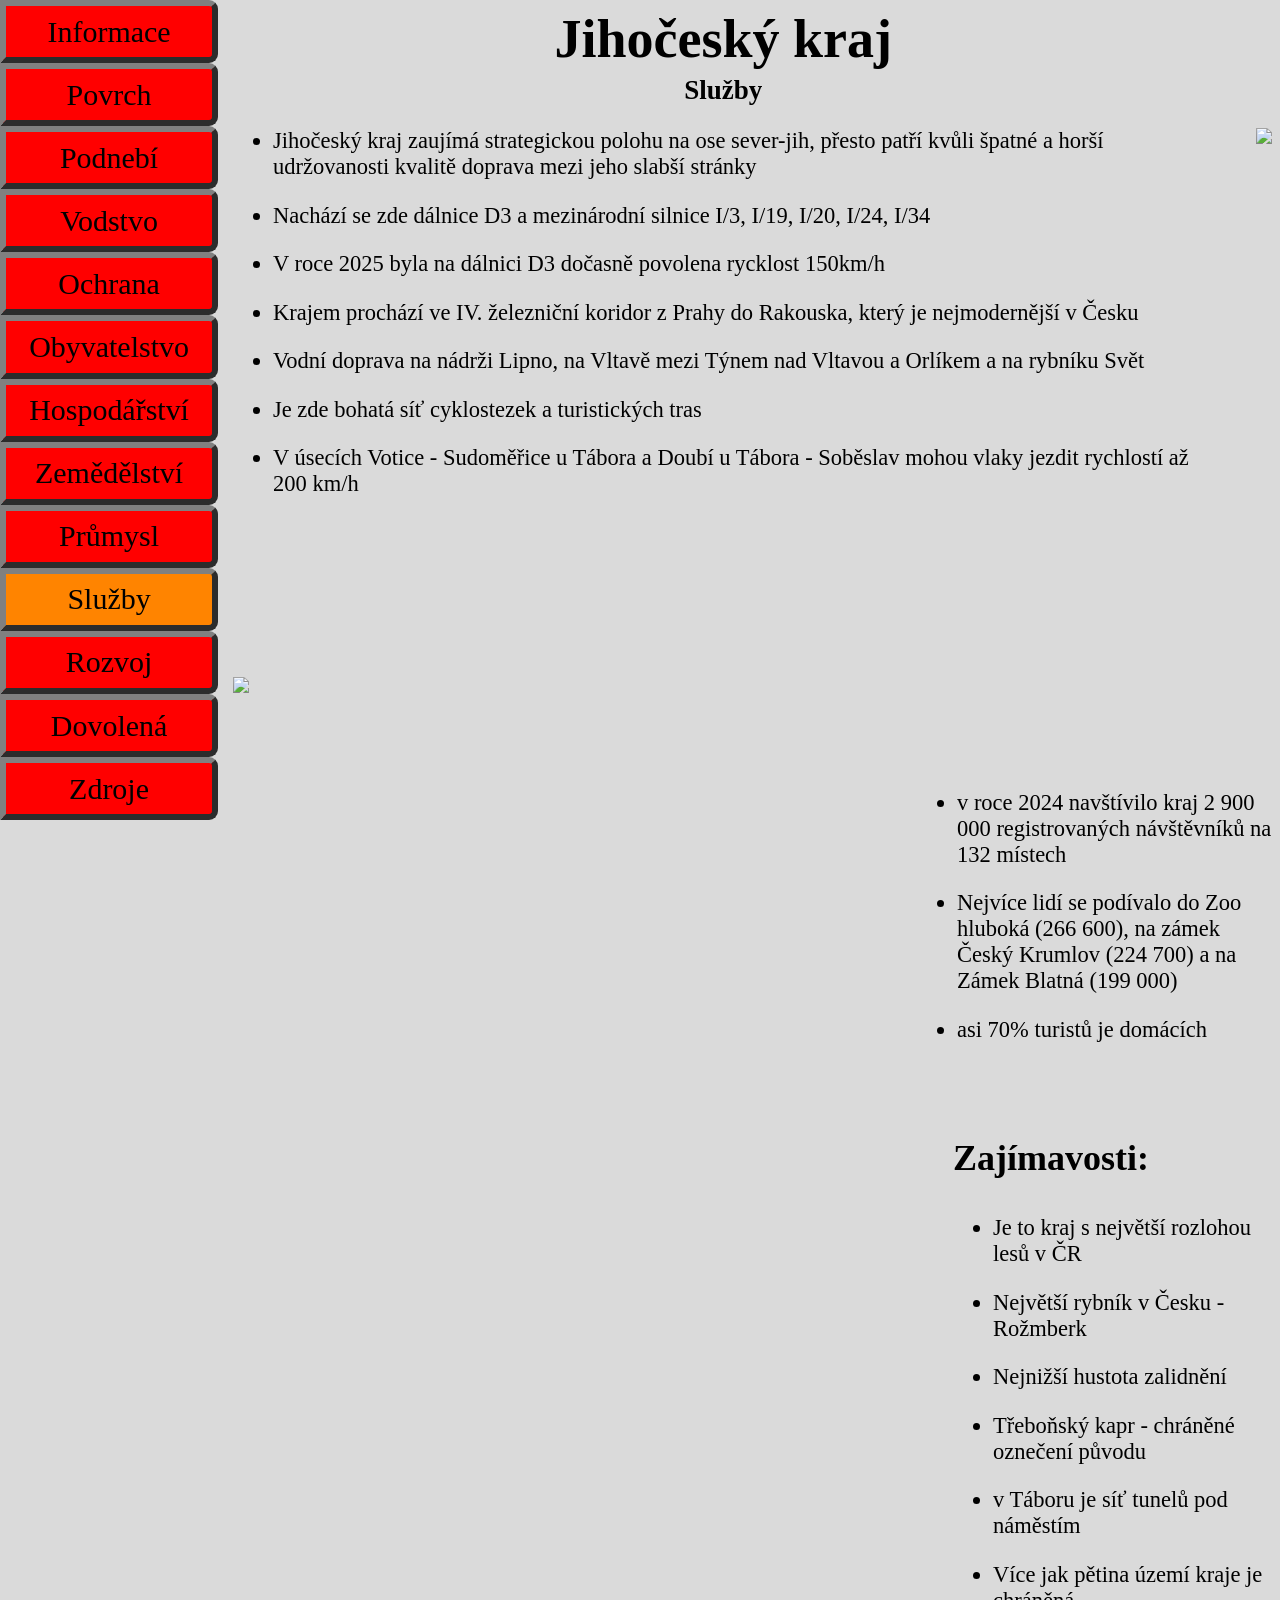
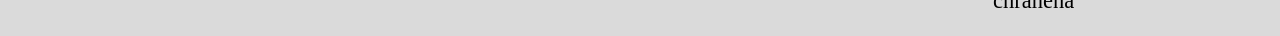
==== 10.html @ 7df512e7 "10.html" ====
<!DOCTYPE html>
<html lang="cs">
  <head>
    <link rel="stylesheet" href="style.css">
    <meta charset="utf-8">
    <title>Jihočeský kraj</title>
  </head>
  <body>
    <header>
      <h1>Jihočeský kraj</h1>
      <h2>Služby</h2>
    </header>
    <nav>
      <ul>
        <li><a href="index.html" target="_self">Informace</a></li>
        <li><a href="2.html" target="_self">Povrch</a></li>
        <li><a href="3.html" target="_self">Podnebí</a></li>
        <li><a href="4.html" target="_self">Vodstvo</a></li>
        <li><a href="5.html" target="_self">Ochrana</a></li>
        <li><a href="6.html" target="_self">Obyvatelstvo</a></li>
        <li><a href="7.html" target="_self">Hospodářství</a></li>
        <li><a href="8.html" target="_self">Zemědělství</a></li>
        <li><a href="9.html" target="_self">Průmysl</a></li>
        <li><a href="10.html" target="_self" id="current_link">Služby</a></li>
        <li><a href="11.html" target="_self">Rozvoj</a></li>
        <li><a href="12.html" target="_self">Dovolená</a></li>
        <li><a href="13.html" target="_self">Zdroje</a></li>
      </ul>
    </nav>
    <main>
      <article id="sluzby_article_1">
        <ul>
            <img src="images/zeleznice.png" id="img10_1">
            <li><p>Jihočeský kraj zaujímá strategickou polohu na ose sever-jih, přesto patří kvůli špatné a horší udržovanosti kvalitě doprava mezi jeho slabší stránky</p></li>
            <li><p>Nachází se zde dálnice D3 a mezinárodní silnice I/3, I/19, I/20, I/24, I/34</p></li>
            <li><p>V roce 2025 byla na dálnici D3 dočasně povolena rycklost 150km/h</p></li>
            <li><p>Krajem prochází ve IV. železniční koridor z Prahy do Rakouska, který je nejmodernější v Česku</p></li>
            <li><p>Vodní doprava na nádrži Lipno, na Vltavě mezi Týnem nad Vltavou a Orlíkem a na rybníku Svět</p></li>
            <li><p>Je zde bohatá síť cyklostezek a turistických tras</p></li>
            <li><p>V úsecích Votice - Sudoměřice u Tábora a Doubí u Tábora - Soběslav mohou vlaky jezdit rychlostí až 200 km/h</p></li>
        </ul>
      </article>
      <article id="sluzby_article_2">
        <img src="images/rozhledna.png" id="img10_2">
        <ul>
            <li><p>v roce 2024 navštívilo kraj 2 900 000 registrovaných návštěvníků na 132 místech</p></li>
            <li><p>Nejvíce lidí se podívalo do Zoo hluboká (266 600), na zámek Český Krumlov (224 700) a na Zámek Blatná (199 000)</p></li>
            <li><p>asi 70% turistů je domácích</p></li>
        </ul>
      </article>
      <article id="sluzby_article_3">
        <h3>Zajímavosti:</h3>
        <ul>
            <li><p>Je to kraj s největší rozlohou lesů v ČR</p></li>
            <li><p>Největší rybník v Česku - Rožmberk</p></li>
            <li><p>Nejnižší hustota zalidnění</p></li>
            <li><p>Třeboňský kapr - chráněné oznečení původu</p></li>
            <li><p>v Táboru je síť tunelů pod náměstím</p></li>
            <li><p>Více jak pětina území kraje je chráněná</p></li>
        </ul>
      </article>
    </main>
    <footer></footer>
  </body>
</html>
---- style.css ----
body{
    background-color: rgb(218, 218, 218);
    margin-left: 0px;
}
header{
    margin-left: calc(18.5vh + 8px);
}
header h1{
    text-align: center;
    font-size: 6vh;
    margin-top: 0px;
    margin-bottom: 0.5vh;
}
header h2{
    margin-top: 0.5vh;
    text-align: center;
    font-size: 3vh;
}
nav{
    position: fixed;
    z-index: 100;
    top: 0;
}
nav ul{
    float: left;
    list-style-type: none;
    margin: 0px;
    padding: 0px;
}
nav a{
    display: inline-block;
    width: 21vh;
    font-size: 3.33vh;
    padding:0.95vh;
    text-align: center;
    background-color: red;
    border: 0.7vh outset gray;
    border-top-right-radius: 1vh;
    border-bottom-right-radius: 1vh;
    color: black;
    text-decoration: none;
}
#current_link{
    background-color: hsl(31, 100%, 50%);
}
nav a:hover{
    background-color: hsl(0, 100%, 40%);
    border: 0.7vh inset gray;
    padding-right: 2vh;
}
#current_link:hover{
    background-color: hsl(31, 100%, 40%);
}
#firstnav{
    margin-top: 0px;
}
nav li{
    display: imline-block;
}
#img1_1{
    height: 40vh;
    margin: 5vh;
    float: right;
}
li::marker{
    font-size: 2.5vh;
}
#mapa_article_1{
    padding-top: 4vh;
}
#mapa_article_1 ul{
    padding-left: 3vh;
    display: inline-block;
    width: 60vh;
}
#mapa_article_1 h3{
    font-size: 4vh;
    margin-bottom: 0vh;
}
#mapa_article_1 p{
    font-size: 2.5vh;
}
#euroregiony{
    float: right;

}
main{
    margin-left: calc(8px + 25vh);
}



#img2_1{
    float: left;
    height: 46vh;
    margin-right: 5vh;
}
#img2_2{
    height: 46vh;
    margin-top: 4vh;
    float: right;
    margin-right: 20vh;
}
#povrch_article_1{
    padding-top: 4vh;
    font-size: 2.5vh;
}
#povrch_article_1 ol{
    margin-left: 70vh;
}
#povrch_article_2{
    margin-top: 16vh;
    font-size: 2.5vh;
}



#img3_1{
    height: 60vh;
    float: left;
}
#podnebi_article_1{
    margin-left: calc(86vh + 8px);
    padding-top: 2vh;
    font-size: 2.5vh;
}
#podnebi_article_2{
    margin-top: 32vh;
    font-size: 2.5vh;
}
#podnebi_article_2 h3{
    font-size: 4vh;
    margin-bottom: 0vh;
}
#podnebi_article_2 h4{
    margin-top: 2vh;
    font-size: 3vh;
    margin-bottom: 1vh;
}



#img4_1{
    height: 67vh;
    float: right;
    margin: 4vh;
}
#vodstvo_article_1{
    font-size: 2.5vh;
    padding-top: 6vh;
}
#vodstvo_article_1 ul{
    padding-left: 2vh;
}
#vodstvo_article_2{
    font-size: 2.5vh;
}
#vodstvo_article_2 h3{
    font-size: 4vh;
    margin-bottom: 1vh;
}



#chko_article_1{
    font-size: 2.5vh;
}
#chko_article_1 h3{
    font-size: 4vh;
    margin-bottom: 1vh;
}
#chko_article_1 h4{
    font-size: 3vh;
    margin-bottom: 1vh;
}
.bez_tecky{
    list-style-type: none;
}
#custom_5_1{
    float:right;
    margin-right: 30vh;
    margin-top: 8vh;
}



#obyvatelstvo_article_1{
    margin-left: 2vh;
    float: left;
    font-size: 2.5vh;
}
#obyvatelstvo_article_1 ul{
    padding-left: 2vh;
}
#img6_1{
    height: 40vh;
}
#img6_2{
    height: 50vh;
}
#obyvatelstvo_article_2{
    margin-left: 50vw;
    font-size: 2.5vh;
}
#img6_3{
    height: 60vh;
    float: left;
}
#obyvatelstvo_article_3{
    font-size: 2.5vh;
    margin-top: 6vh;
}
#obyvatelstvo_article_3 ul{
    padding-top: 6vh;
    margin-left: 90vh;
}
#obyvatelstvo_article_4{
    font-size: 2.5vh;
    margin-top: 40vh;
}
#img6_4{
    height: 60vh;
    float: right;
    margin-right: 10vh;
}
#obyvatelstvo_article_5{
    font-size: 2.5vh;
    margin-top: 70vh;
}



#hospodarstvi_article_1{
    font-size: 2.5vh;
}
#img7_1{
    height: 50vh;
}



#zemedelstvi_article_1{
    font-size: 2.5vh;
}
#img8_1{
    height: 60vh;
    float: left;
}
#zemedelstvi_article_1 ul{
    margin-left: 80vh;
    padding-top: 10vh;
}
#zemedelstvi_article_2{
    font-size: 2.5vh;
    margin-top: 24vh;
}
#img8_2{
    height: 80vh;
    float: left;
}
#zemedelstvi_article_2 ul{
    margin-left: 90vh;
    padding-top: 4vh;
}



#prumysl_article_1{
    font-size: 2.5vh;
}
#prumysl_article_1 ul{
    padding-left: 2vh;
}
#prumysl_article_2{
    margin-top: 20vh;
    font-size: 2.5vh;
}
#img9_1{
    float: right;
    height: 40vh;
    margin-top: 10vh;
}
#prumysl_article_2 h3{
    font-size: 4vh;
}



#sluzby_article_1{
    font-size: 2.5vh;
}
#img10_1{
    height: 70vh;
    float: right;
    margin-left: 5vh;
}
#sluzby_article_2{
    margin-top: 20vh;
    font-size: 2.5vh;
}
#img10_2{
    height:  80vh;
    float: left;
}
#sluzby_article_2 ul{
    padding-top: 10vh;
    margin-left: 76vh;
}
#sluzby_article_3{
    font-size: 2.5vh;
    padding-top: 4vh;
    margin-left: 80vh;
}
#sluzby_article_3 h3{
    font-size: 4vh;
}



#rozvoj_article_1{
    font-size: 2.5vh;
}
#rozvoj_article_1 h3{
    font-size: 4vh;
}
#rozvoj_article_2{
    float: left;
    margin-top: 10vh;
    font-size: 2.5vh;
}
#rozvoj_article_2 h3{
    font-size: 4vh;
}
#rozvoj_article_3{
    margin-top: 17vh;
    margin-left: 50vw;
    font-size: 2.5vh;
}
#rozvoj_article_3 h3{
    font-size: 4vh;
}
#rozvoj_article_4{
    margin-top: 17vh;
    font-size: 2.5vh;
}
#rozvoj_article_4 h3{
    font-size: 4vh;
}
#img11_1{
    height: 50vh;
    float: right;
}



#dovolena_article_1_1{
    font-size: 2.5vh;
}
#dovolena_article_1_1 h3{
    font-size: 4vh;
    margin-left: 10vh;
}
#img12_1_1{
    height: 50vh;
    float: right;
    margin-right: 10vh;
}
#img12_1_2{
    height: 50vh;
}
#dovolena_article_2_1{
    margin-top: 10vh;
    font-size: 2.5vh;
}
#dovolena_article_2_1 h3{
    font-size: 4vh;
    margin-left: 10vh;
}
#img12_2_1{
    height: 70vh;
    float: right;
    margin-right: 4vh;
}
#dovolena_article_3_1{
    margin-top: 30vh;
    font-size: 2.5vh;
}
#dovolena_article_3_1 h3{
    font-size: 4vh;
    margin-left: 10vh;
}
#img12_3_1{
    height: 80vh;
    float: right;
    margin-right: 14vh;
}
#img12_3_2{
    height: 60vh;
    margin-left: 10vh;
}
#dovolena_article_4_1{
    margin-top: 10vh;
    font-size: 2.5vh;
}
#dovolena_article_4_1 h3{
    font-size: 4vh;
    margin-left: 10vh;
}
#img12_4_1{
    float: right;
    height: 60vh;
    margin-left: 5vh;
}
#dovolena_article_5_1{
    margin-top: 10vh;
    font-size: 2.5vh;
}
#dovolena_article_5_1 h3{
    font-size: 4vh;
    margin-left: 10vh;
}
#img12_5_1{
    height: 50vh;
    float: right;
    margin-left: 5vh;
}



#zdroje_article_1{
    font-size: 2.5vh;
}
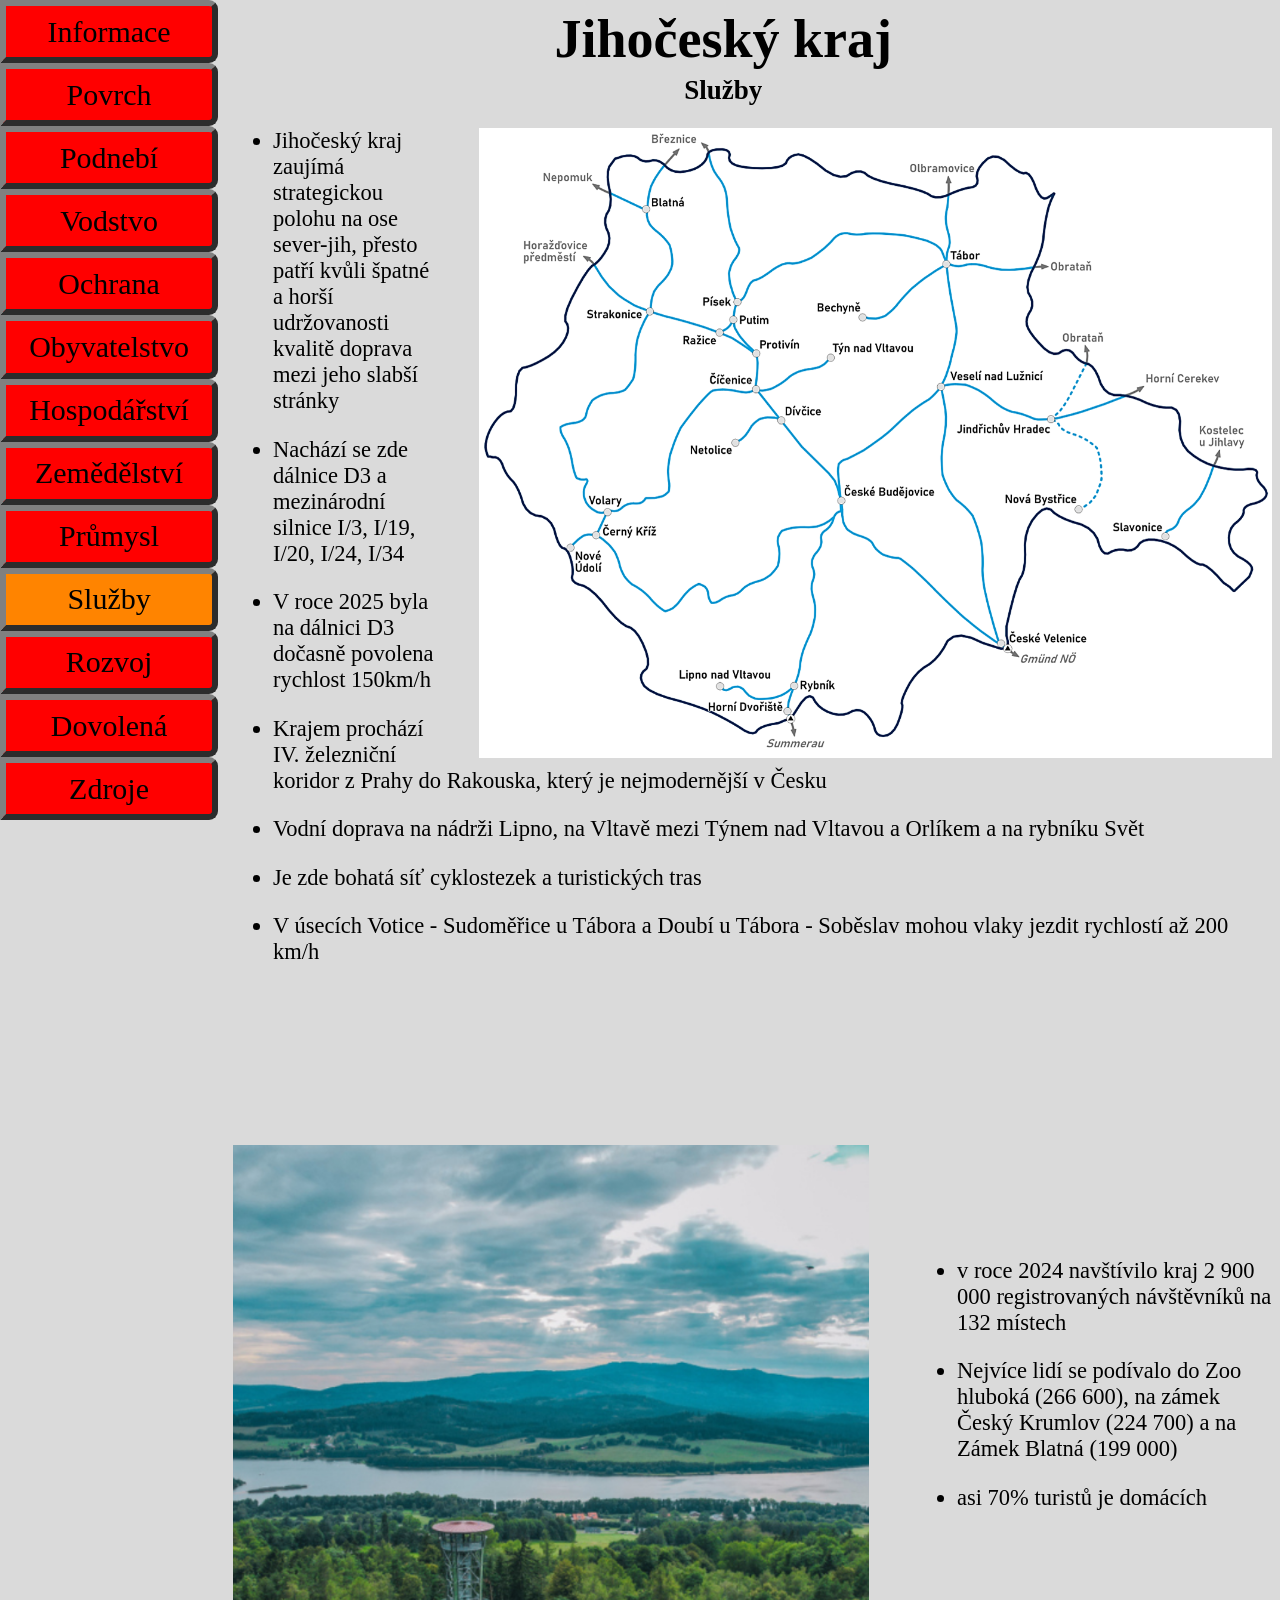
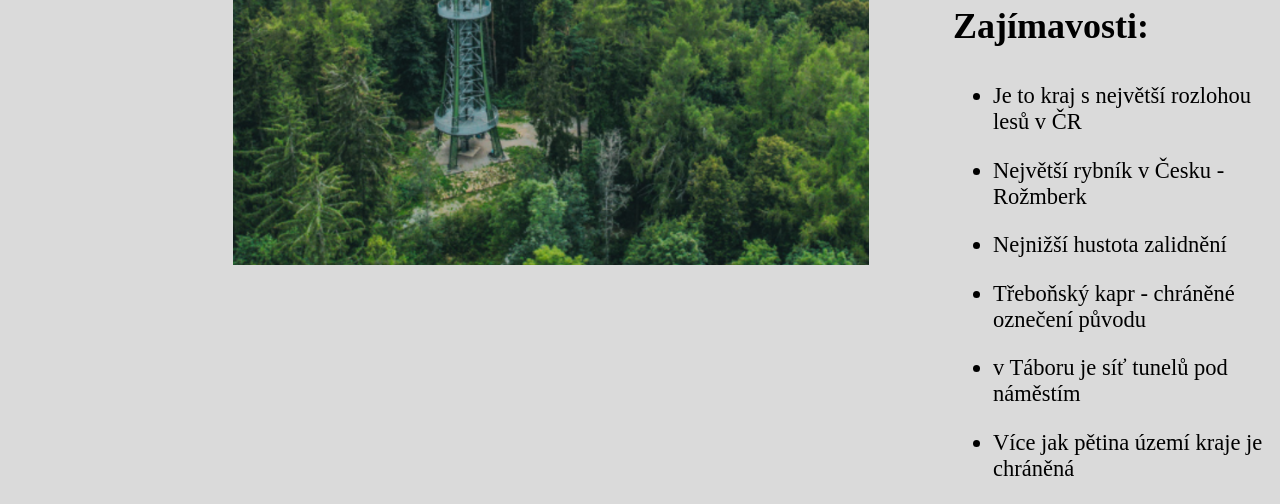
==== commit 2186b1a5: "10.html aktualisieren" ====
--- a/10.html
+++ b/10.html
@@ -33,8 +33,8 @@
             <img src="images/zeleznice.png" id="img10_1">
             <li><p>Jihočeský kraj zaujímá strategickou polohu na ose sever-jih, přesto patří kvůli špatné a horší udržovanosti kvalitě doprava mezi jeho slabší stránky</p></li>
             <li><p>Nachází se zde dálnice D3 a mezinárodní silnice I/3, I/19, I/20, I/24, I/34</p></li>
-            <li><p>V roce 2025 byla na dálnici D3 dočasně povolena rycklost 150km/h</p></li>
-            <li><p>Krajem prochází ve IV. železniční koridor z Prahy do Rakouska, který je nejmodernější v Česku</p></li>
+            <li><p>V roce 2025 byla na dálnici D3 dočasně povolena rychlost 150km/h</p></li>
+            <li><p>Krajem prochází IV. železniční koridor z Prahy do Rakouska, který je nejmodernější v Česku</p></li>
             <li><p>Vodní doprava na nádrži Lipno, na Vltavě mezi Týnem nad Vltavou a Orlíkem a na rybníku Svět</p></li>
             <li><p>Je zde bohatá síť cyklostezek a turistických tras</p></li>
             <li><p>V úsecích Votice - Sudoměřice u Tábora a Doubí u Tábora - Soběslav mohou vlaky jezdit rychlostí až 200 km/h</p></li>
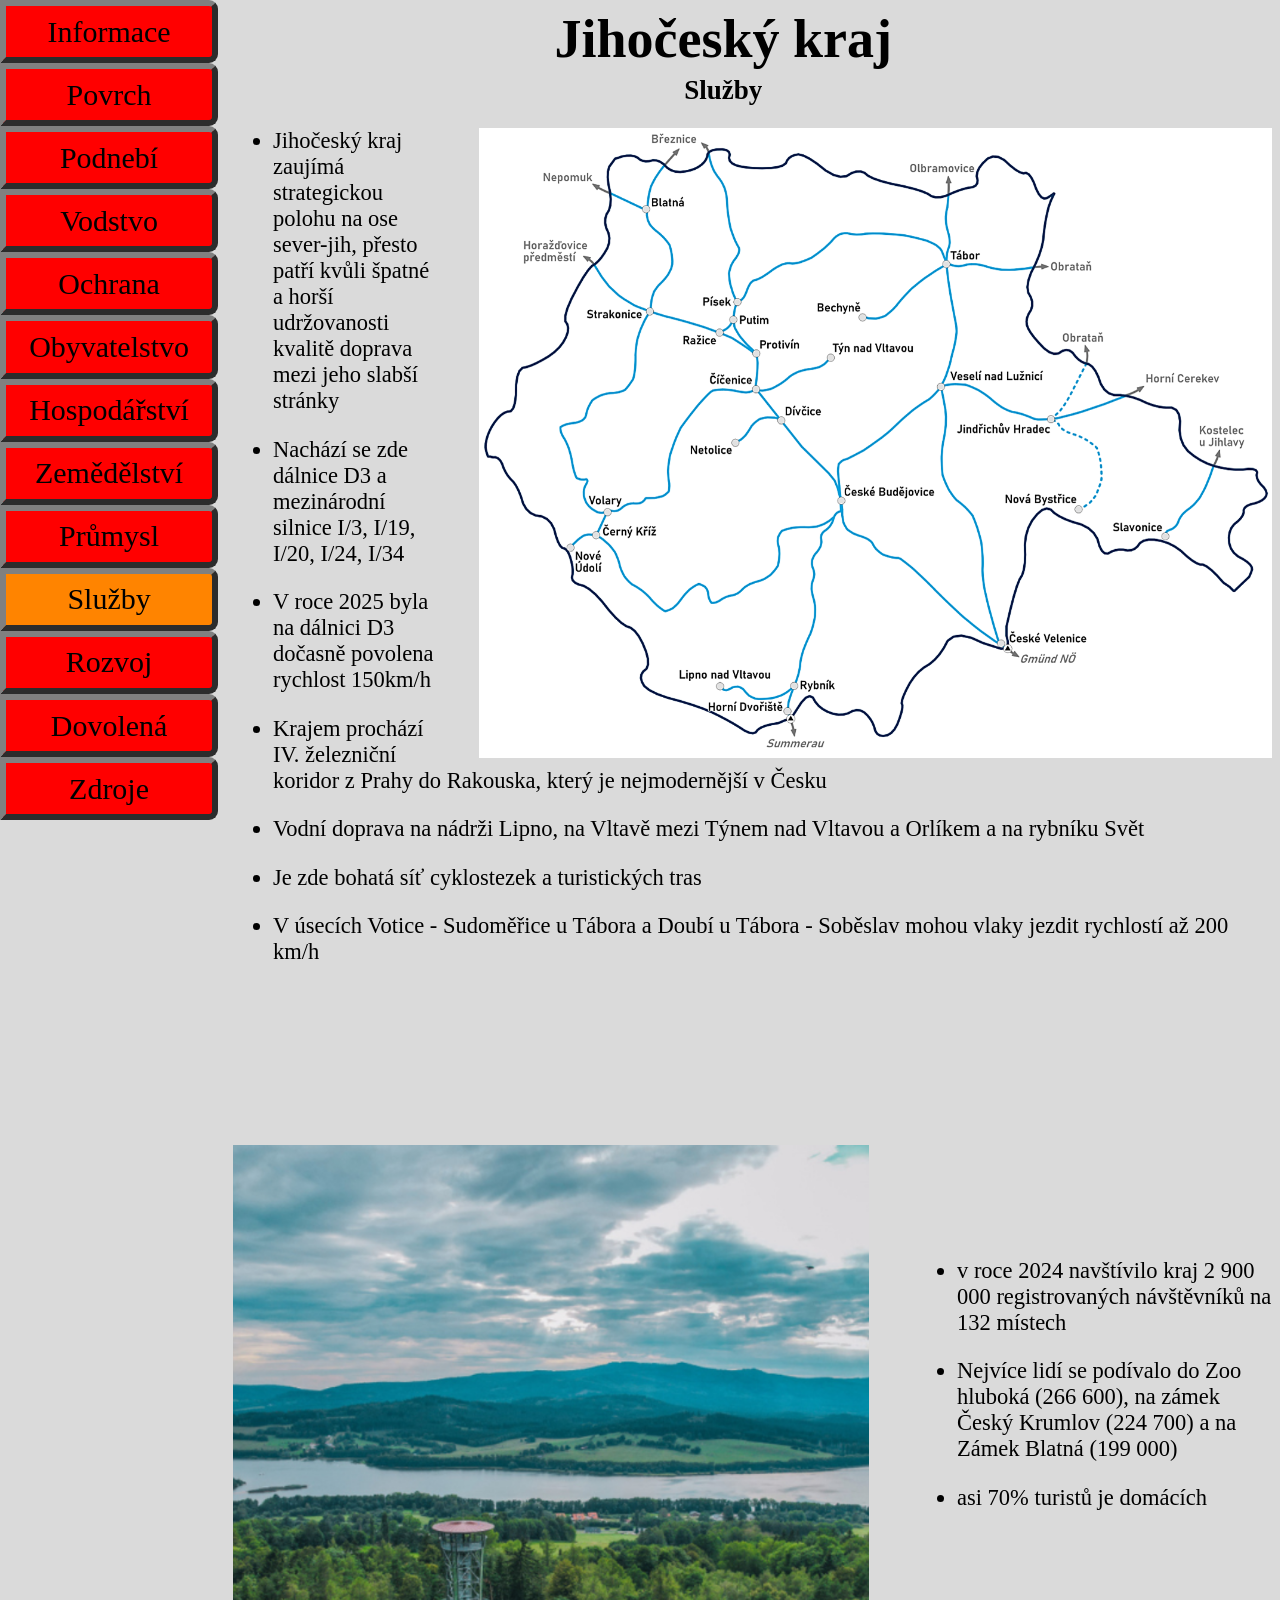
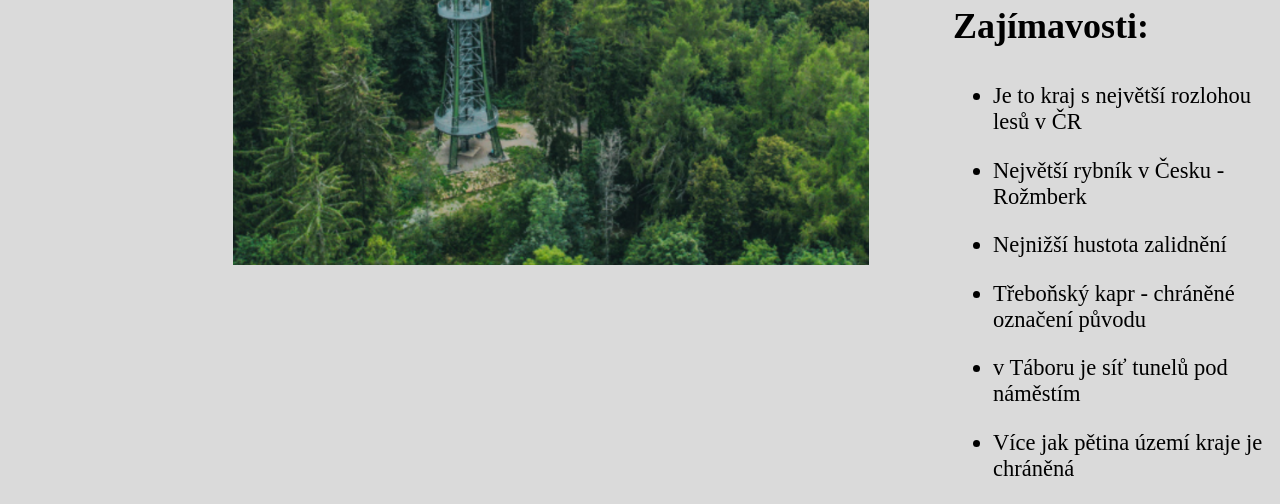
==== commit a3094dbd: "10.html aktualisieren" ====
--- a/10.html
+++ b/10.html
@@ -54,7 +54,7 @@
             <li><p>Je to kraj s největší rozlohou lesů v ČR</p></li>
             <li><p>Největší rybník v Česku - Rožmberk</p></li>
             <li><p>Nejnižší hustota zalidnění</p></li>
-            <li><p>Třeboňský kapr - chráněné oznečení původu</p></li>
+            <li><p>Třeboňský kapr - chráněné označení původu</p></li>
             <li><p>v Táboru je síť tunelů pod náměstím</p></li>
             <li><p>Více jak pětina území kraje je chráněná</p></li>
         </ul>
